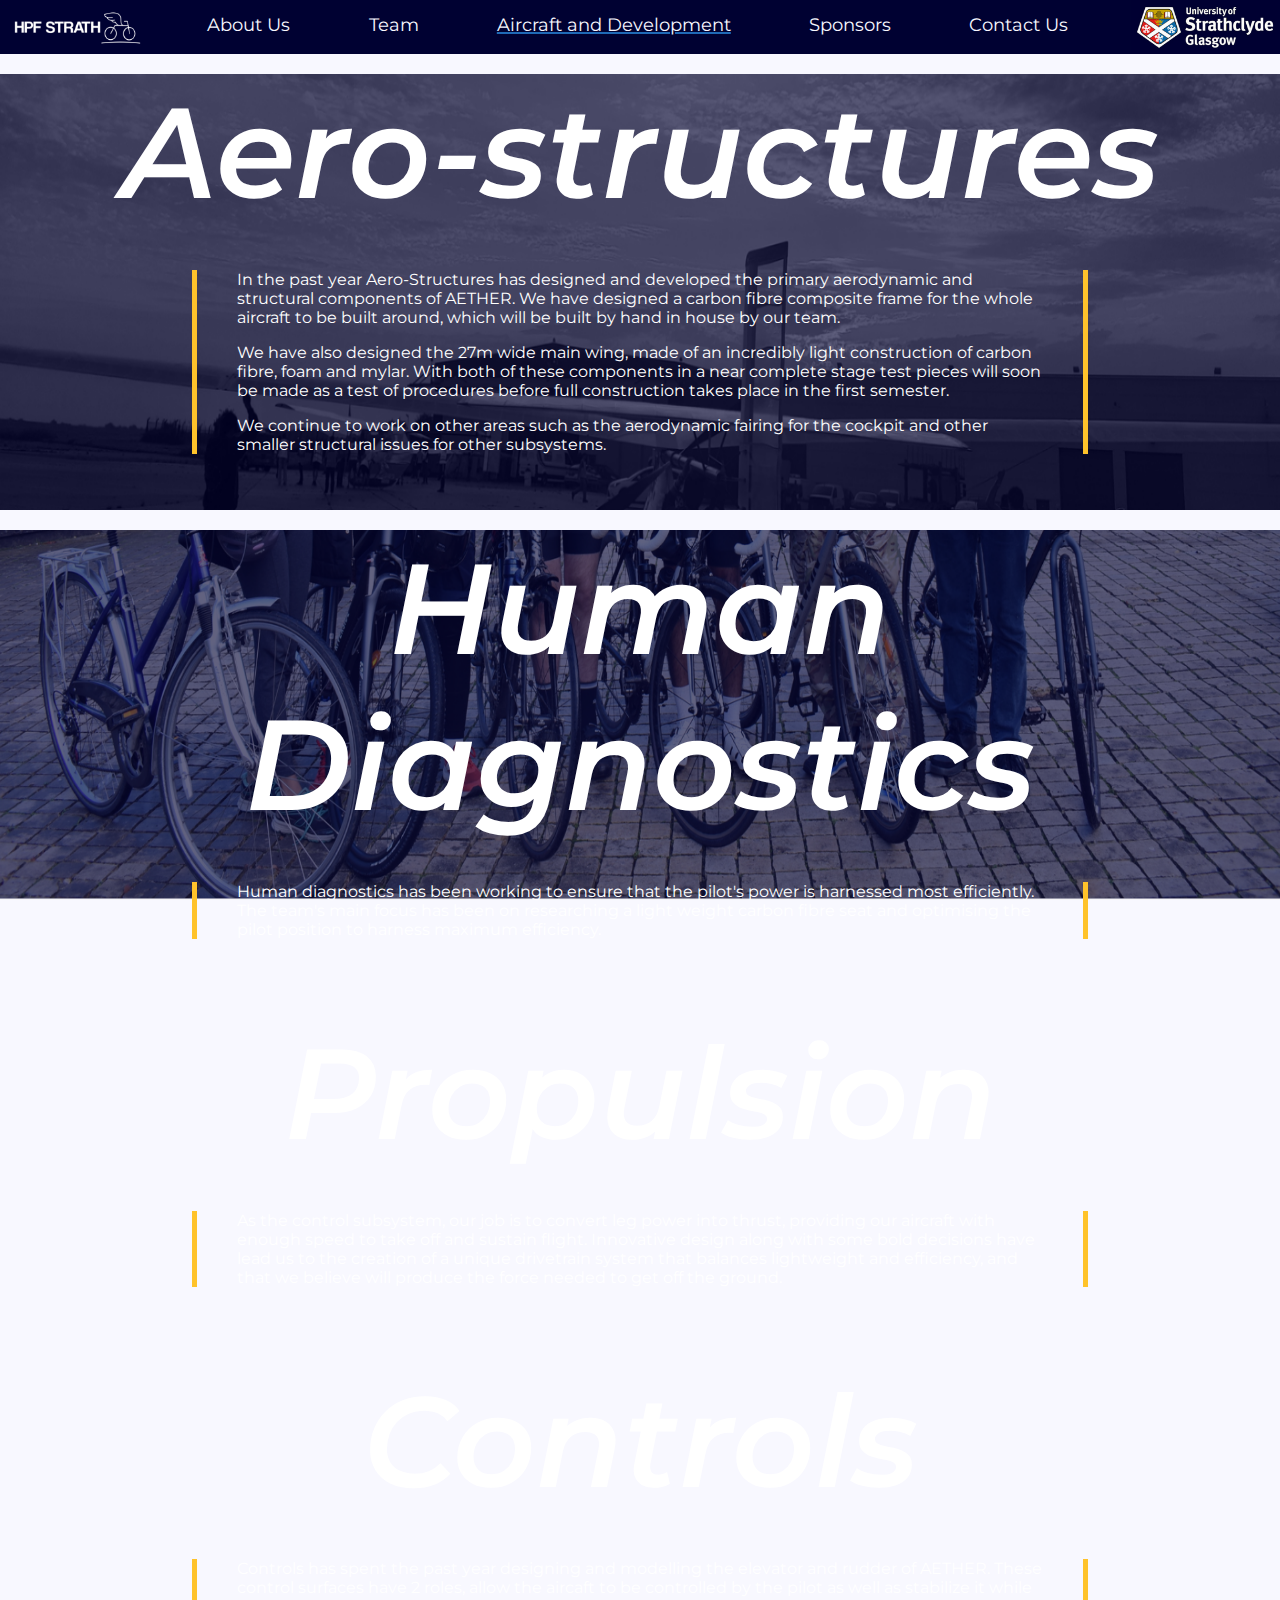
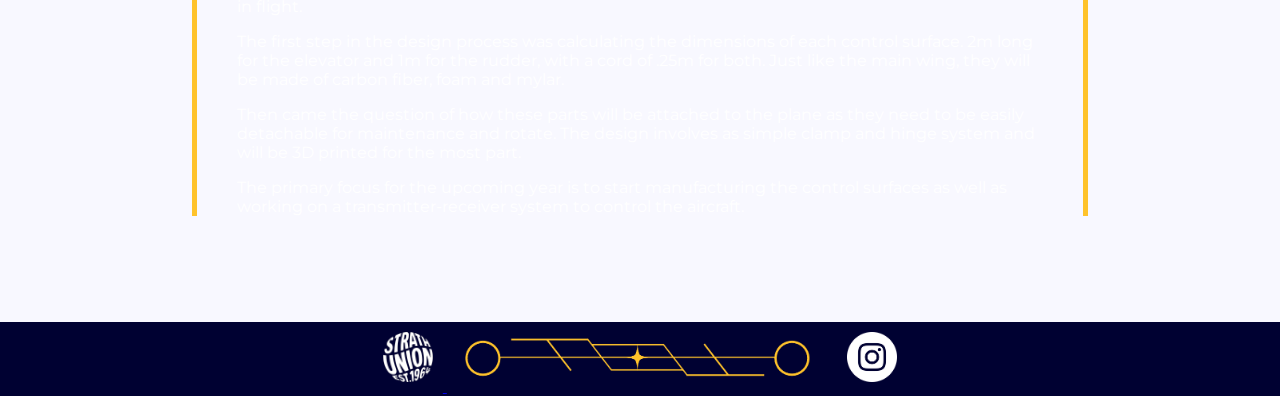
==== aircraft.htm @ 3f029aa4 "start work on aircraft page" ====
<!DOCTYPE html>
<html>
	<head>
		<link rel="stylesheet" href="style.css">
		<link rel="stylesheet" href="https://use.fontawesome.com/releases/v5.2.0/css/all.css" integrity="sha384-hWVjflwFxL6sNzntih27bfxkr27PmbbK/iSvJ+a4+0owXq79v+lsFkW54bOGbiDQ" crossorigin="anonymous">
		<link rel="stylesheet" href="https://fonts.googleapis.com/css?family=Montserrat:400,600">
	</head>
	<body>
		<div id="navbar" class="navbar">
			<img id="hpf-logo" src="hpf.png">
			<a class="inactive" href="index.htm">About Us</a>
			<a class="inactive" href="team.htm">Team</a>
			<a class="active" href="aircraft.htm">Aircraft and Development</a>
			<a class="inactive" href="sponsors.htm">Sponsors</a>
			<a class="inactive" href="contact.htm">Contact Us</a>
			<img id="strath-logo" src="strath.png">
			<a href="javascript:void(0);" class="icon" onclick="burger_menu()"><i class="fa fa-bars"></i></a>
		</div>
		<div class="bgimage white-text" style="background-image: url('aero-structures.png');">
			<h1> Aero-structures </h1>
			<div class="text yellow-sides">
				<p>In the past year Aero-Structures has designed and developed the primary aerodynamic and structural components of AETHER. We have designed a carbon fibre composite frame for the whole aircraft to be built around, which will be built by hand in house by our team.</p>
				<p>We have also designed the 27m wide main wing, made of an incredibly light construction of carbon fibre, foam and mylar. With both of these components in a near complete stage test pieces will soon be made as a test of procedures before full construction takes place in the first semester.</p>
				<p>We continue to work on other areas such as the aerodynamic fairing for the cockpit and other smaller structural issues for other subsystems.</p>
			</div>
		</div>
		<div class="bgimage white-text" style="background-image: url('diagnostics.png');">
			<h1> Human Diagnostics </h1>
			<div class="text yellow-sides">
				<p> Human diagnostics has been working to ensure that the pilot's power is harnessed most efficiently. The team's main focus has been on researching a light weight carbon fibre seat and optimising the pilot position to harness maximum efficiency. </p>
			</div>
		</div>
		<div class="bgimage white-text" style="background-image: url('propulsion.png');">
			<h1> Propulsion </h1>
			<div class="text yellow-sides">
				<p> As the control subsystem, our job is to convert leg power into thrust, providing our aircraft with enough speed to take off and sustain flight. Innovative design along with some bold decisions have lead us to the creation of a unique drivetrain system that balances lightweight and efficiency, and that we believe will produce the force needed to get  off the ground. </p>
			</div>
		</div>
		<div class="bgimage white-text" style="background-image: url('controls.png');">
			<h1> Controls </h1>
			<div class="text yellow-sides">
				<p> Controls has spent the past year designing and modelling the elevator and rudder of AETHER. These control surfaces have 2 roles, allow the aircaft to be controlled by the pilot as well as stabilize it while in flight. </p>
				<p> The first step in the design process was calculating the dimensions of each control surface. 2m long for the elevator and 1m for the rudder, with a cord of .25m for both. Just like the main wing, they will be made of carbon fiber, foam and mylar. </p>
				<p>Then came the question of how these parts will be attached to the plane as they need to be easily detachable for maintenance and rotate. The design involves as simple clamp and hinge system and will be 3D printed for the most part. </p>
				<p> The primary focus for the upcoming year is to start manufacturing the control surfaces as well as working on a transmitter-receiver system to control the aircraft. </p>
			</div>
		</div>
		<div class="footer">
			<a href="https://www.strathunion.com/groups/find-a-society/society/hpfstrath">
				<img class=footer-image src="union.png">
			</a>
			<img class=footer-image src="bar.png">
			<a href="https://www.instagram.com/hpfstrath/">
				<img class=footer-image src="insta.png">
			</a>
		</div>

	</body>
	<script src="scripts.js"></script>
</html>
---- style.css ----
body {
	font-size: 16px;
	margin: 0 auto;
	width: 100%;
	font-family: 'Montserrat', sans-serif;
	font-weight: 400;
	color: #0a0203;
	background-color: #f8f8ff;
	overflow-x: hidden;
}

html {
  overflow-x: hidden;
}

.footer {
	margin-top: 50px;
	background-color: #000132;
	overflow: hidden;
	width: 100%;
	color: #f8f8ff;
	text-align: center;
}

.footer-image {
	height: 50px;
	padding: 10px;
}

h1 {
	font-weight: 600;
	font-style: italic;
	font-size: 10vw;
	text-align: center;
	margin-top: 20px;
	margin-bottom: 40px;
}

.yellow {
	color: #ffc32b;
}


.banner {
	width: 100%;
}

.text {
	margin-left: 15%;
	margin-right: 15%;
}

.navbar a.icon:hover, a.inactive:hover {
	background-color: #f8f8ff;
	color: #0a0203;
}

.navbar a.active {
	color: #f8f8ff;
	text-decoration-line: underline;
	text-decoration-color: #1f69b6;
	text-decoration-thickness: 2px;
	pointer-events: none;
	cursor: default;
}

@media (max-aspect-ratio: 1/1) {

	.navbar {
		white-space: nowrap;
		font-size: 45px;
		background-color: #000132;
		width: 100%;
		overflow: hidden;
  		position: relative;
		max-height: 91px;
		transition: max-height 1s;
	}

	.navbar.open {
		transition: max-height 1s;
		height: auto;
		max-height: 455px;
	}

	.navbar a {
		color: #f8f8ff;
		padding: 18px 18px;
		text-decoration: none;
		display: block;
		transition: all 1s ease-out
	}

	.navbar a.icon {
	  background: #000132;
	  display: block;
	  position: absolute;
	  top: 0;
	  right: 0;
	}

	#strath-logo {
		display: block;
		opacity: 0.0;
		right: 0;
		bottom: 0;
		position: absolute;
		padding: 0px;
		background-color: #000132;
		text-decoration: none;
		height: 91px;
		transition: opacity 1s;
	}

	#strath-logo.open {
		opacity: 1.0;
		transition: opacity 1s;
	}

	#hpf-logo {
		display: block;
		left: 10px;
		top: 0;
		position: absolute;
		padding: 0px;
		background-color: #000132;
		text-decoration: none;
		height: 91px;
	}

	.right {
		display: block;
  		margin-left: auto;
  		margin-right: auto;
		width: 90%;
		margin-top: 40px;
		margin-bottom: 40px;
	}

	.left {
		display: block;
  		margin-left: auto;
  		margin-right: auto;
		width: 90%;
		margin-top: 40px;
		margin-bottom: 40px;
	}

	.responsive-td {
		display: table-row;
	}

	.big-th {
		font-size: 60px;
	}

	.inner td {
		font-size: 18px;
		padding: 20px;
	}

	.small-th {
		font-size: 24px;
	}

	.inner {
		padding: 20px;
	}

}

.yellow-shadow {
	box-shadow: 10px 10px #ffc32b;
}

.blue-shadow {
	box-shadow: -10px 10px #1f69b6;
}

@media (min-aspect-ratio: 1/1) {

	.navbar {
		white-space: nowrap;
		font-size: 18px;
		background-color: #000132;
		overflow: hidden;
		display: flex;
		justify-content: space-between;
		width: 100%;
		height: auto;
	}

	.navbar a {
		float: left;
		color: #f8f8ff;
		text-align: center;
		padding: 14px 16px;
		text-decoration: none;
		transition: all 500ms ease-out
	}

	.navbar img {
		display: block;
		float: left;
		padding: 0px;
		text-decoration: none;
		height: 54px;
	}

	#hpf-logo {
		padding-left: 10px;
	}

	.navbar a.icon {
	  display: none;
	}

	.right {
		float: right;
		width: 50%;
		margin: 10px 0px 30px 40px;
	}

	.left {
		float: left;
		width: 50%;
		margin: 10px 40px 30px 0px;
	}

	.outer {
		table-layout: fixed;
	}

	.big-th {
		font-size: 32px;
	}

	.inner td {
		padding: 0px;
		font-size: 12px;
	}

	.small-th {
		font-size: 16px;
	}
}

.inner td {
	padding: 0px;
}

table {
	text-align: center;
}

.outer {
	width: 100%;
	margin: 30px auto;
}

.inner {
	table-layout: fixed;
	width: 100%;
	margin: auto;
	padding-bottom: 30px;
	padding-top: 0px;
}

.narrow {
	width: 80%;
}

.outer td {
}

.small-th {
	padding-top: 10px;
}

.member-container {
	width: 70%;
	margin: auto;
}

.yellow-halfbox {
	position: relative;
}

.yellow-halfbox:before {
	bottom:5px;
	content: "";
	position: absolute;
	margin:-10px;
	width:50%;
	height:50%;
	background-color:#ffc32b;
	z-index: -1;
	transition: all 1s ease-out
}

.yellow-halfbox:after {
	top:0px;
	right: 0px;
	content: "";
	position: absolute;
	margin:-10px;
	width:50%;
	height:50%;
	background-color:#ffc32b;
	z-index: -1;
	transition: all 1s ease-out
}

.yellow-halfbox:hover:after {
	width:100%;
	height:100%;
}

.yellow-halfbox:hover:before {
	width:100%;
	height:100%;
}

.blue-halfbox {
	position: relative;
}

.blue-halfbox:before {
	bottom:5px;
	content: "";
	position: absolute;
	margin:-10px;
	width:50%;
	height:50%;
	background-color:#1f69b6;
	z-index: -1;
	transition: all 1s ease-out
}

.blue-halfbox:after {
	top:0px;
	right: 0px;
	content: "";
	position: absolute;
	margin:-10px;
	width:50%;
	height:50%;
	background-color:#1f69b6;
	z-index: -1;
	transition: all 1s ease-out
}

.blue-halfbox:hover:after {
	width:100%;
	height:100%;
}

.blue-halfbox:hover:before {
	width:100%;
	height:100%;
}



.fill {
	width: 100%;
	height: auto;
	padding: 0;
}

.big-th {
	font-weight: 600;
	font-style: italic;
	text-align: center;
	padding: 20px;
}

.bgimage {
	background-repeat: no-repeat;
	background-attachment: fixed;
	background-size: 100% 100%;
	padding-bottom: 40px;
}

.white-text {
	color: #ffffff;
}

.yellow-sides {
	border-color: #ffc32b;
	border-style: none solid none solid;
	border-width: 5px;
	padding-left: 40px;
	padding-right: 40px;
}
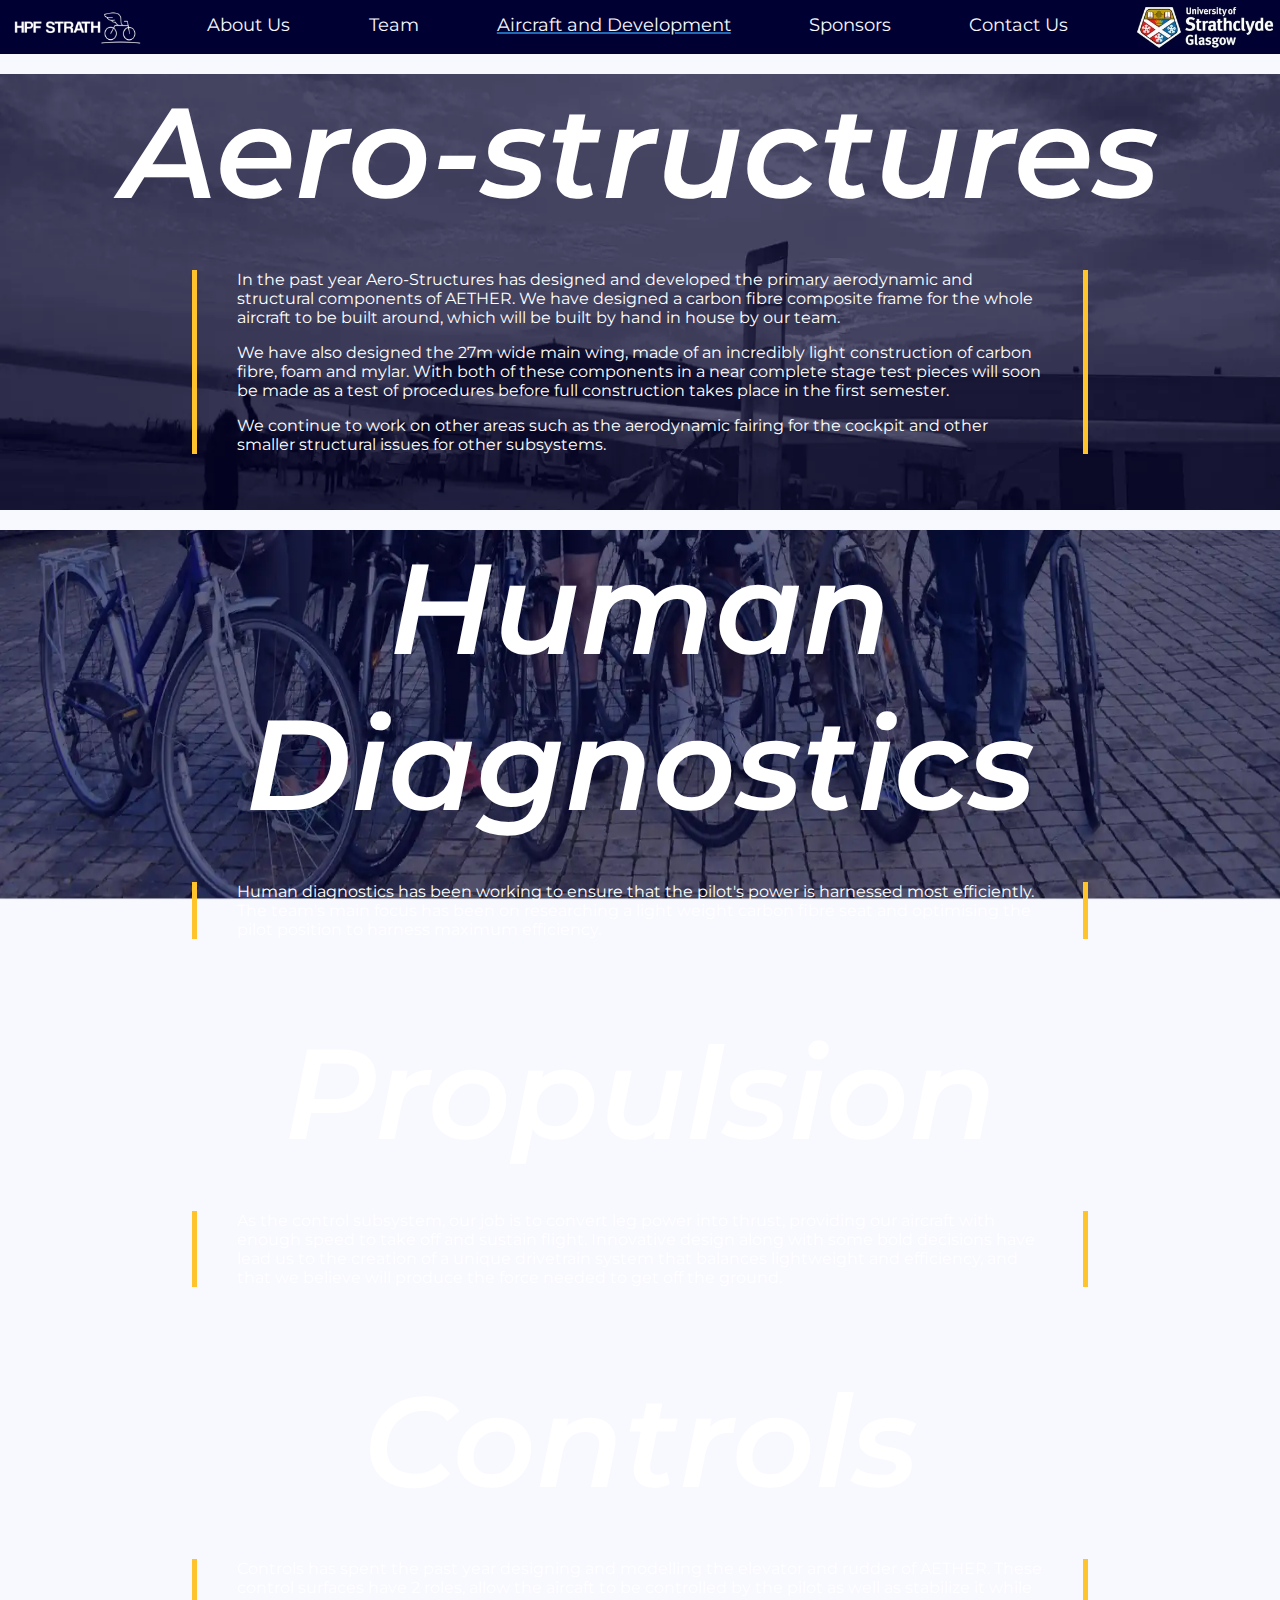
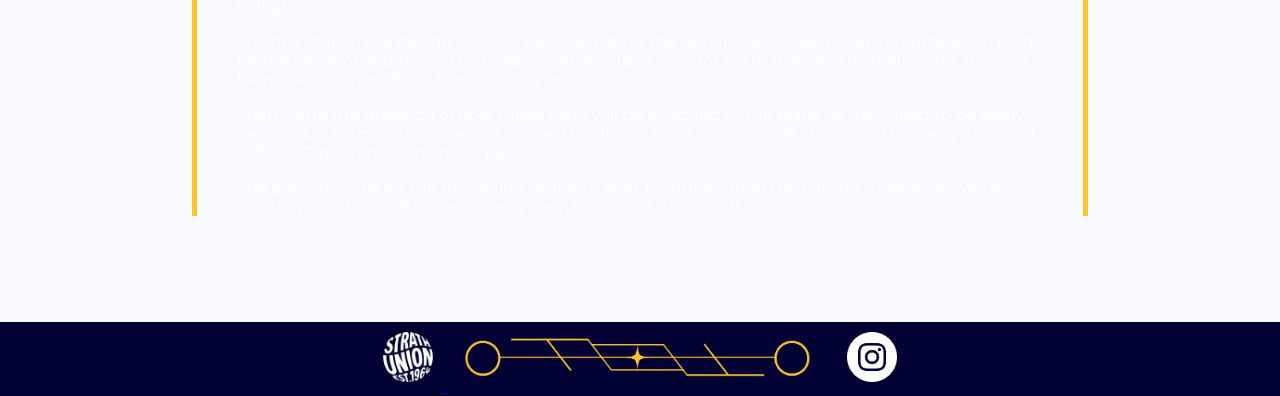
==== commit e3e0d36a: "use compressed webp images for smaller filesizes" ====
--- a/aircraft.htm
+++ b/aircraft.htm
@@ -7,16 +7,16 @@
 	</head>
 	<body>
 		<div id="navbar" class="navbar">
-			<img id="hpf-logo" src="hpf.png">
+			<img id="hpf-logo" src="img/hpf.webp">
 			<a class="inactive" href="index.htm">About Us</a>
 			<a class="inactive" href="team.htm">Team</a>
 			<a class="active" href="aircraft.htm">Aircraft and Development</a>
 			<a class="inactive" href="sponsors.htm">Sponsors</a>
 			<a class="inactive" href="contact.htm">Contact Us</a>
-			<img id="strath-logo" src="strath.png">
+			<img id="strath-logo" src="img/strath.webp">
 			<a href="javascript:void(0);" class="icon" onclick="burger_menu()"><i class="fa fa-bars"></i></a>
 		</div>
-		<div class="bgimage white-text" style="background-image: url('aero-structures.png');">
+		<div class="bgimage white-text" style="background-image: url('img/aero-structures.webp');">
 			<h1> Aero-structures </h1>
 			<div class="text yellow-sides">
 				<p>In the past year Aero-Structures has designed and developed the primary aerodynamic and structural components of AETHER. We have designed a carbon fibre composite frame for the whole aircraft to be built around, which will be built by hand in house by our team.</p>
@@ -24,19 +24,19 @@
 				<p>We continue to work on other areas such as the aerodynamic fairing for the cockpit and other smaller structural issues for other subsystems.</p>
 			</div>
 		</div>
-		<div class="bgimage white-text" style="background-image: url('diagnostics.png');">
+		<div class="bgimage white-text" style="background-image: url('img/diagnostics.webp');">
 			<h1> Human Diagnostics </h1>
 			<div class="text yellow-sides">
 				<p> Human diagnostics has been working to ensure that the pilot's power is harnessed most efficiently. The team's main focus has been on researching a light weight carbon fibre seat and optimising the pilot position to harness maximum efficiency. </p>
 			</div>
 		</div>
-		<div class="bgimage white-text" style="background-image: url('propulsion.png');">
+		<div class="bgimage white-text" style="background-image: url('img/propulsion.webp');">
 			<h1> Propulsion </h1>
 			<div class="text yellow-sides">
 				<p> As the control subsystem, our job is to convert leg power into thrust, providing our aircraft with enough speed to take off and sustain flight. Innovative design along with some bold decisions have lead us to the creation of a unique drivetrain system that balances lightweight and efficiency, and that we believe will produce the force needed to get  off the ground. </p>
 			</div>
 		</div>
-		<div class="bgimage white-text" style="background-image: url('controls.png');">
+		<div class="bgimage white-text" style="background-image: url('img/controls.webp');">
 			<h1> Controls </h1>
 			<div class="text yellow-sides">
 				<p> Controls has spent the past year designing and modelling the elevator and rudder of AETHER. These control surfaces have 2 roles, allow the aircaft to be controlled by the pilot as well as stabilize it while in flight. </p>
@@ -47,11 +47,11 @@
 		</div>
 		<div class="footer">
 			<a href="https://www.strathunion.com/groups/find-a-society/society/hpfstrath">
-				<img class=footer-image src="union.png">
+				<img class=footer-image src="img/union.webp">
 			</a>
-			<img class=footer-image src="bar.png">
+			<img class=footer-image src="img/bar.webp">
 			<a href="https://www.instagram.com/hpfstrath/">
-				<img class=footer-image src="insta.png">
+				<img class=footer-image src="img/insta.webp">
 			</a>
 		</div>
 
